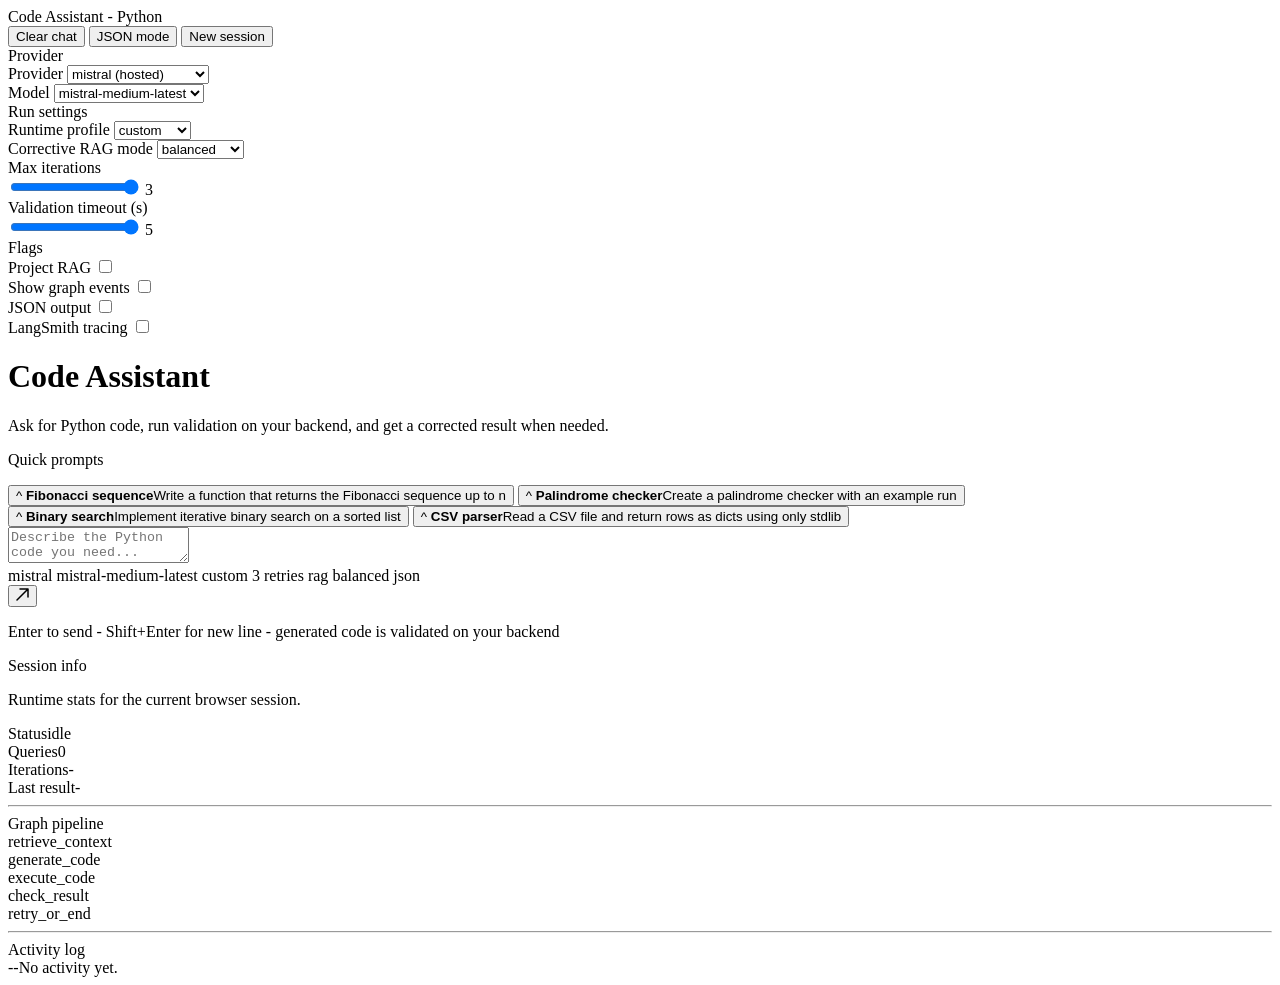
==== public/index.html @ 8888f4f9 "Add secure BYOK key vault and dynamic provider model sync" ====
<!DOCTYPE html>
<html lang="en">
<head>
<meta charset="UTF-8" />
<meta name="viewport" content="width=device-width, initial-scale=1" />
<title>Code Assistant - LangGraph + Hosted Models</title>
<link rel="preconnect" href="https://fonts.googleapis.com" />
<link rel="preconnect" href="https://fonts.gstatic.com" crossorigin />
<link
  href="https://fonts.googleapis.com/css2?family=Lora:ital,wght@0,400;0,500;0,600;1,400;1,500&family=JetBrains+Mono:wght@400;500&family=Geist:wght@300;400;500&display=swap"
  rel="stylesheet"
/>
<link rel="stylesheet" href="/styles.css" />
</head>
<body>
  <div class="topbar">
    <div class="wordmark">
      <span class="wordmark-title">Code Assistant</span>
      <span class="wordmark-sep">-</span>
      <span class="wordmark-sub">Python</span>
    </div>
    <div class="topbar-right">
      <button class="tbtn" type="button" onclick="clearAll()">Clear chat</button>
      <button class="tbtn" id="jsonBtn" type="button" onclick="toggleJson()">JSON mode</button>
      <button class="tbtn fill" type="button" onclick="clearAll()">New session</button>
    </div>
  </div>

  <div class="layout">
    <aside class="left-panel">
      <div class="lp-section">
        <div class="lp-label">Provider</div>
        <div class="field">
          <label class="field-label" for="providerSel">Provider</label>
          <select class="field-select" id="providerSel" onchange="handleProvider()">
            <option value="openai">openai (hosted)</option>
            <option value="mistral" selected>mistral (hosted)</option>
            <option value="local">local (HuggingFace)</option>
          </select>
        </div>
        <div class="field" id="modelField">
          <label class="field-label" for="modelSel">Model</label>
          <select class="field-select" id="modelSel" onchange="markRuntimeProfileCustom();updatePills()">
            <option>mistral-small-latest</option>
            <option selected>mistral-medium-latest</option>
            <option>codestral-latest</option>
          </select>
        </div>
        <div class="field" id="savedKeyField" style="display:none">
          <label class="field-label" for="savedKeySel">Saved key</label>
          <div class="range-row">
            <select class="field-select" id="savedKeySel" onchange="handleSavedKeyChange()">
              <option value="">server default key</option>
            </select>
            <button class="tbtn" type="button" onclick="removeSelectedApiKey()">Remove</button>
          </div>
        </div>
        <div class="field" id="addKeyField" style="display:none">
          <label class="field-label" for="apiKeyInput">Add API key</label>
          <input class="field-input" id="apiKeyInput" type="password" placeholder="Paste provider API key" autocomplete="off" />
          <div class="range-row">
            <button class="tbtn" type="button" onclick="saveApiKey()">+ Add key</button>
          </div>
        </div>
        <div class="field" id="localField" style="display:none">
          <label class="field-label" for="localPath">Local model / adapter path</label>
          <input class="field-input" id="localPath" type="text" value="Qwen/Qwen2.5-Coder-0.5B-Instruct" />
        </div>
      </div>

      <div class="lp-section">
        <div class="lp-label">Run settings</div>
        <div class="field">
          <label class="field-label" for="runtimeProfile">Runtime profile</label>
          <select class="field-select" id="runtimeProfile" onchange="applyRuntimeProfile()">
            <option value="custom" selected>custom</option>
            <option value="fast">fast</option>
            <option value="balanced">balanced</option>
            <option value="accurate">accurate</option>
          </select>
        </div>
        <div class="field">
          <label class="field-label" for="correctiveRagMode">Corrective RAG mode</label>
          <select class="field-select" id="correctiveRagMode" onchange="syncCorrectiveRagMode()">
            <option value="fast">fast</option>
            <option value="balanced" selected>balanced</option>
            <option value="aggressive">aggressive</option>
          </select>
        </div>
        <div class="field">
          <label class="field-label" for="maxIter">Max iterations</label>
          <div class="range-row">
            <input type="range" min="1" max="3" value="3" step="1" id="maxIter" oninput="document.getElementById('iN').textContent=this.value;markRuntimeProfileCustom();updatePills()" />
            <span class="range-num" id="iN">3</span>
          </div>
        </div>
        <div class="field">
          <label class="field-label" for="timeoutR">Validation timeout (s)</label>
          <div class="range-row">
            <input type="range" min="1" max="5" value="5" step="1" id="timeoutR" oninput="document.getElementById('tN').textContent=this.value;markRuntimeProfileCustom()" />
            <span class="range-num" id="tN">5</span>
          </div>
        </div>
      </div>

      <div class="lp-section">
        <div class="lp-label">Flags</div>
        <div class="toggle-field">
          <span class="toggle-text">Project RAG</span>
          <label class="sw"><input type="checkbox" id="ragToggle" onchange="syncRag()" /><span class="sw-track"></span></label>
        </div>
        <div class="toggle-field">
          <span class="toggle-text">Show graph events</span>
          <label class="sw"><input type="checkbox" id="showEvents" /><span class="sw-track"></span></label>
        </div>
        <div class="toggle-field">
          <span class="toggle-text">JSON output</span>
          <label class="sw"><input type="checkbox" id="jsonToggle" onchange="syncJson()" /><span class="sw-track"></span></label>
        </div>
        <div class="toggle-field">
          <span class="toggle-text">LangSmith tracing</span>
          <label class="sw"><input type="checkbox" id="tracing" /><span class="sw-track"></span></label>
        </div>
      </div>
    </aside>

    <div class="center">
      <div class="chat-area" id="chatArea">
        <div id="welcome">
          <div class="welcome">
            <h1>Code Assistant</h1>
            <p class="welcome-body">
              Ask for Python code, run validation on your backend, and get a corrected result when needed.
            </p>
            <p class="welcome-examples-label">Quick prompts</p>
            <div class="examples-list">
              <button class="ex-btn" type="button" data-prompt="Write a function that returns the Fibonacci sequence up to n." onclick="fillExample(this)">
                <span class="ex-arrow">^</span>
                <span class="ex-text"><strong>Fibonacci sequence</strong>Write a function that returns the Fibonacci sequence up to n</span>
              </button>
              <button class="ex-btn" type="button" data-prompt="Create a palindrome checker with an example run." onclick="fillExample(this)">
                <span class="ex-arrow">^</span>
                <span class="ex-text"><strong>Palindrome checker</strong>Create a palindrome checker with an example run</span>
              </button>
              <button class="ex-btn" type="button" data-prompt="Implement iterative binary search on a sorted list." onclick="fillExample(this)">
                <span class="ex-arrow">^</span>
                <span class="ex-text"><strong>Binary search</strong>Implement iterative binary search on a sorted list</span>
              </button>
              <button class="ex-btn" type="button" data-prompt="Read a CSV file and return rows as dicts using only stdlib." onclick="fillExample(this)">
                <span class="ex-arrow">^</span>
                <span class="ex-text"><strong>CSV parser</strong>Read a CSV file and return rows as dicts using only stdlib</span>
              </button>
            </div>
          </div>
        </div>
        <div id="msgs" class="message-wrap" style="display:none"></div>
      </div>

      <div class="input-zone">
        <div class="input-inner">
          <div class="textarea-wrap">
            <textarea id="prompt" placeholder="Describe the Python code you need..." rows="2" oninput="autoH(this)" onkeydown="handleKey(event)"></textarea>
            <div class="input-row">
              <div class="input-hints">
                <span class="hint-pill active" id="pp">mistral</span>
                <span class="hint-pill active" id="pm">mistral-medium-latest</span>
                <span class="hint-pill" id="pf">custom</span>
                <span class="hint-pill" id="pi">3 retries</span>
                <span class="hint-pill" id="pr">rag</span>
                <span class="hint-pill" id="pc">balanced</span>
                <span class="hint-pill" id="pj">json</span>
              </div>
              <button class="send-btn" id="sendBtn" type="button" onclick="send()">
                <svg width="13" height="13" viewBox="0 0 13 13" fill="none" aria-hidden="true">
                  <path d="M1 12L12 1M12 1H4M12 1V9" stroke="currentColor" stroke-width="1.5" stroke-linecap="round" stroke-linejoin="round"></path>
                </svg>
              </button>
            </div>
          </div>
          <p class="input-fn">Enter to send - Shift+Enter for new line - generated code is validated on your backend</p>
        </div>
      </div>
    </div>

    <div class="right-panel">
      <div class="rp-head">Session info</div>
      <p class="rp-sub">Runtime stats for the current browser session.</p>
      <div class="stat-block">
        <div class="stat-row"><span class="stat-key">Status</span><span class="stat-val" id="sStat" style="color:var(--ink3)">idle</span></div>
        <div class="stat-row"><span class="stat-key">Queries</span><span class="stat-val" id="sQ">0</span></div>
        <div class="stat-row"><span class="stat-key">Iterations</span><span class="stat-val" id="sI">-</span></div>
        <div class="stat-row"><span class="stat-key">Last result</span><span class="stat-val" id="sR">-</span></div>
      </div>
      <hr class="rp-divider" />
      <div class="rp-head">Graph pipeline</div>
      <div class="pipeline-steps" id="pipe">
        <div class="ps wait" data-stage="retrieve_context"><span class="ps-dot"></span>retrieve_context</div>
        <div class="ps wait" data-stage="generate_code"><span class="ps-dot"></span>generate_code</div>
        <div class="ps wait" data-stage="execute_code"><span class="ps-dot"></span>execute_code</div>
        <div class="ps wait" data-stage="check_result"><span class="ps-dot"></span>check_result</div>
        <div class="ps wait" data-stage="retry_or_end"><span class="ps-dot"></span>retry_or_end</div>
      </div>
      <hr class="rp-divider" />
      <div class="rp-log-label">Activity log</div>
      <div id="actLog">
        <div class="log-entry"><span class="log-time">--</span><span class="log-txt" style="color:var(--ink4)">No activity yet.</span></div>
      </div>
    </div>
  </div>

  <script src="/config.js?v=20260316a"></script>
  <script src="/app.js?v=20260316a"></script>
</body>
</html>
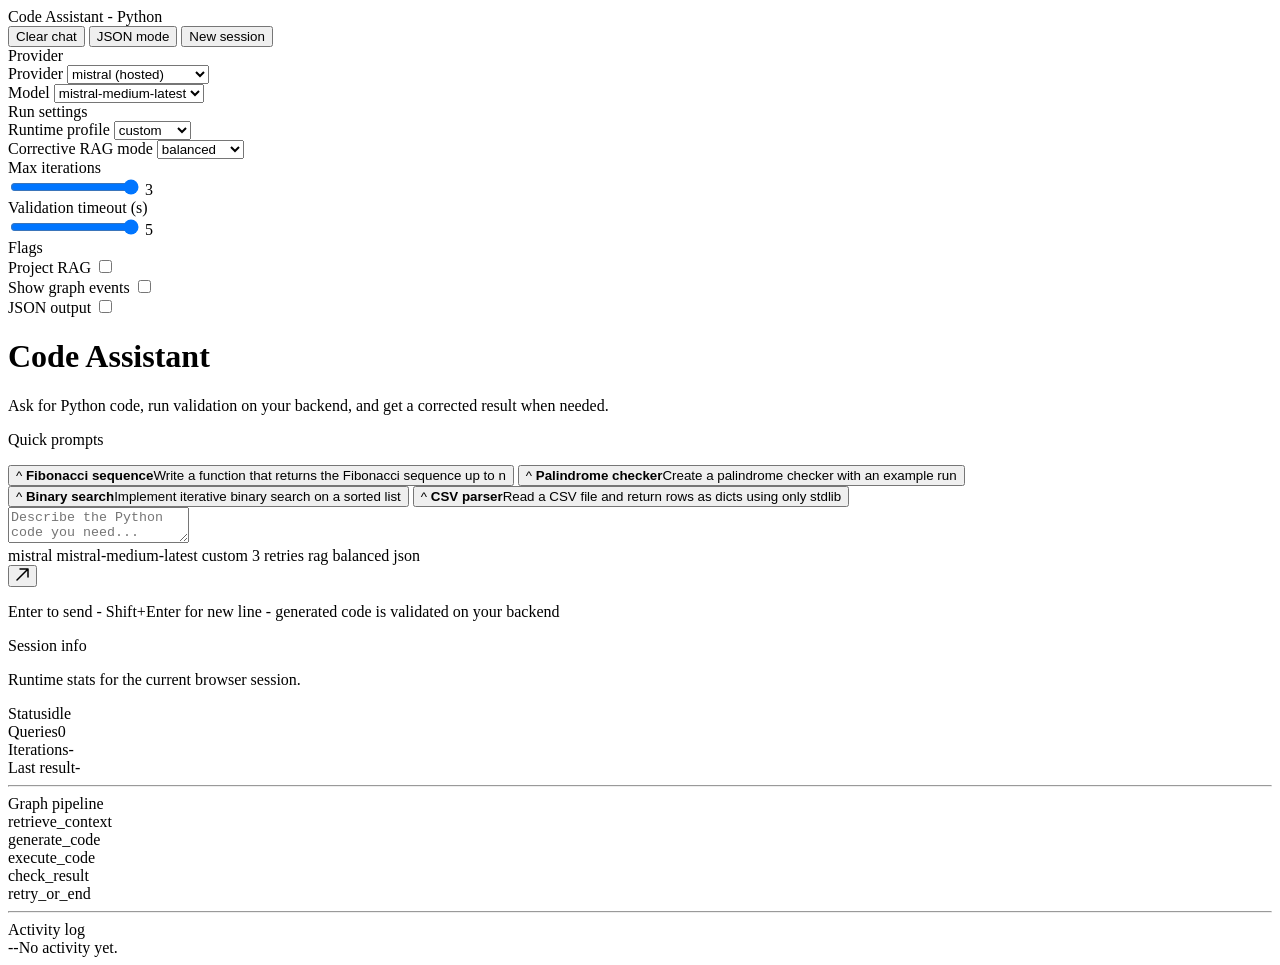
==== commit 0e2b2c11: "Remove LangSmith tracing toggle from user UI" ====
--- a/public/index.html
+++ b/public/index.html
@@ -34,6 +34,7 @@
           <label class="field-label" for="providerSel">Provider</label>
           <select class="field-select" id="providerSel" onchange="handleProvider()">
             <option value="openai">openai (hosted)</option>
+            <option value="openrouter">openrouter (hosted)</option>
             <option value="mistral" selected>mistral (hosted)</option>
             <option value="local">local (HuggingFace)</option>
           </select>
@@ -50,16 +51,10 @@
           <label class="field-label" for="savedKeySel">Saved key</label>
           <div class="range-row">
             <select class="field-select" id="savedKeySel" onchange="handleSavedKeyChange()">
-              <option value="">server default key</option>
+              <option value="" disabled selected>no saved keys</option>
             </select>
+            <button class="tbtn" type="button" onclick="saveApiKey()">+ Add key</button>
             <button class="tbtn" type="button" onclick="removeSelectedApiKey()">Remove</button>
-          </div>
-        </div>
-        <div class="field" id="addKeyField" style="display:none">
-          <label class="field-label" for="apiKeyInput">Add API key</label>
-          <input class="field-input" id="apiKeyInput" type="password" placeholder="Paste provider API key" autocomplete="off" />
-          <div class="range-row">
-            <button class="tbtn" type="button" onclick="saveApiKey()">+ Add key</button>
           </div>
         </div>
         <div class="field" id="localField" style="display:none">
@@ -116,10 +111,6 @@
         <div class="toggle-field">
           <span class="toggle-text">JSON output</span>
           <label class="sw"><input type="checkbox" id="jsonToggle" onchange="syncJson()" /><span class="sw-track"></span></label>
-        </div>
-        <div class="toggle-field">
-          <span class="toggle-text">LangSmith tracing</span>
-          <label class="sw"><input type="checkbox" id="tracing" /><span class="sw-track"></span></label>
         </div>
       </div>
     </aside>
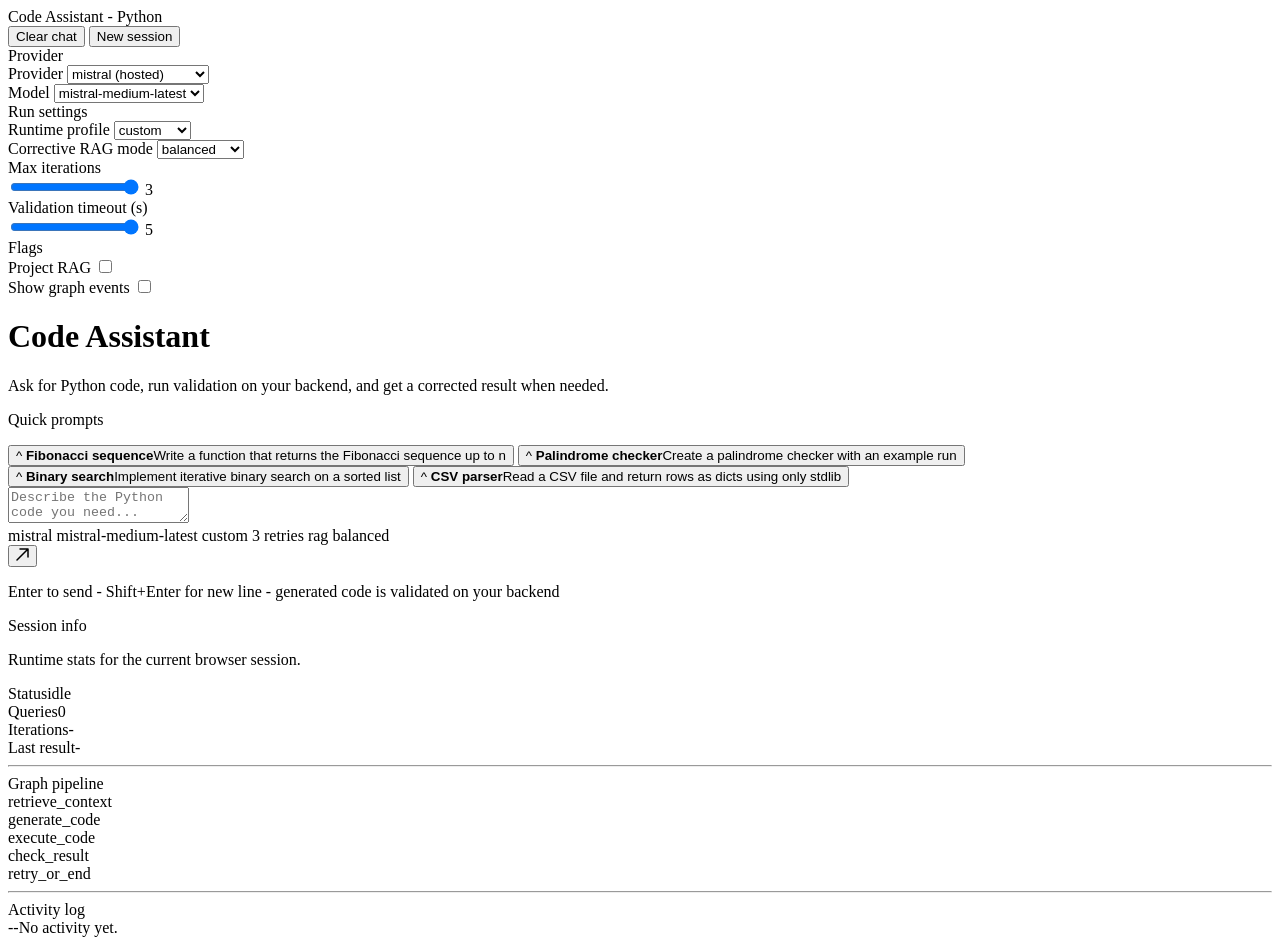
==== commit 2f62f5c0: "Remove JSON mode controls from user interface" ====
--- a/public/index.html
+++ b/public/index.html
@@ -21,7 +21,6 @@
     </div>
     <div class="topbar-right">
       <button class="tbtn" type="button" onclick="clearAll()">Clear chat</button>
-      <button class="tbtn" id="jsonBtn" type="button" onclick="toggleJson()">JSON mode</button>
       <button class="tbtn fill" type="button" onclick="clearAll()">New session</button>
     </div>
   </div>
@@ -108,10 +107,6 @@
           <span class="toggle-text">Show graph events</span>
           <label class="sw"><input type="checkbox" id="showEvents" /><span class="sw-track"></span></label>
         </div>
-        <div class="toggle-field">
-          <span class="toggle-text">JSON output</span>
-          <label class="sw"><input type="checkbox" id="jsonToggle" onchange="syncJson()" /><span class="sw-track"></span></label>
-        </div>
       </div>
     </aside>
 
@@ -159,7 +154,6 @@
                 <span class="hint-pill" id="pi">3 retries</span>
                 <span class="hint-pill" id="pr">rag</span>
                 <span class="hint-pill" id="pc">balanced</span>
-                <span class="hint-pill" id="pj">json</span>
               </div>
               <button class="send-btn" id="sendBtn" type="button" onclick="send()">
                 <svg width="13" height="13" viewBox="0 0 13 13" fill="none" aria-hidden="true">
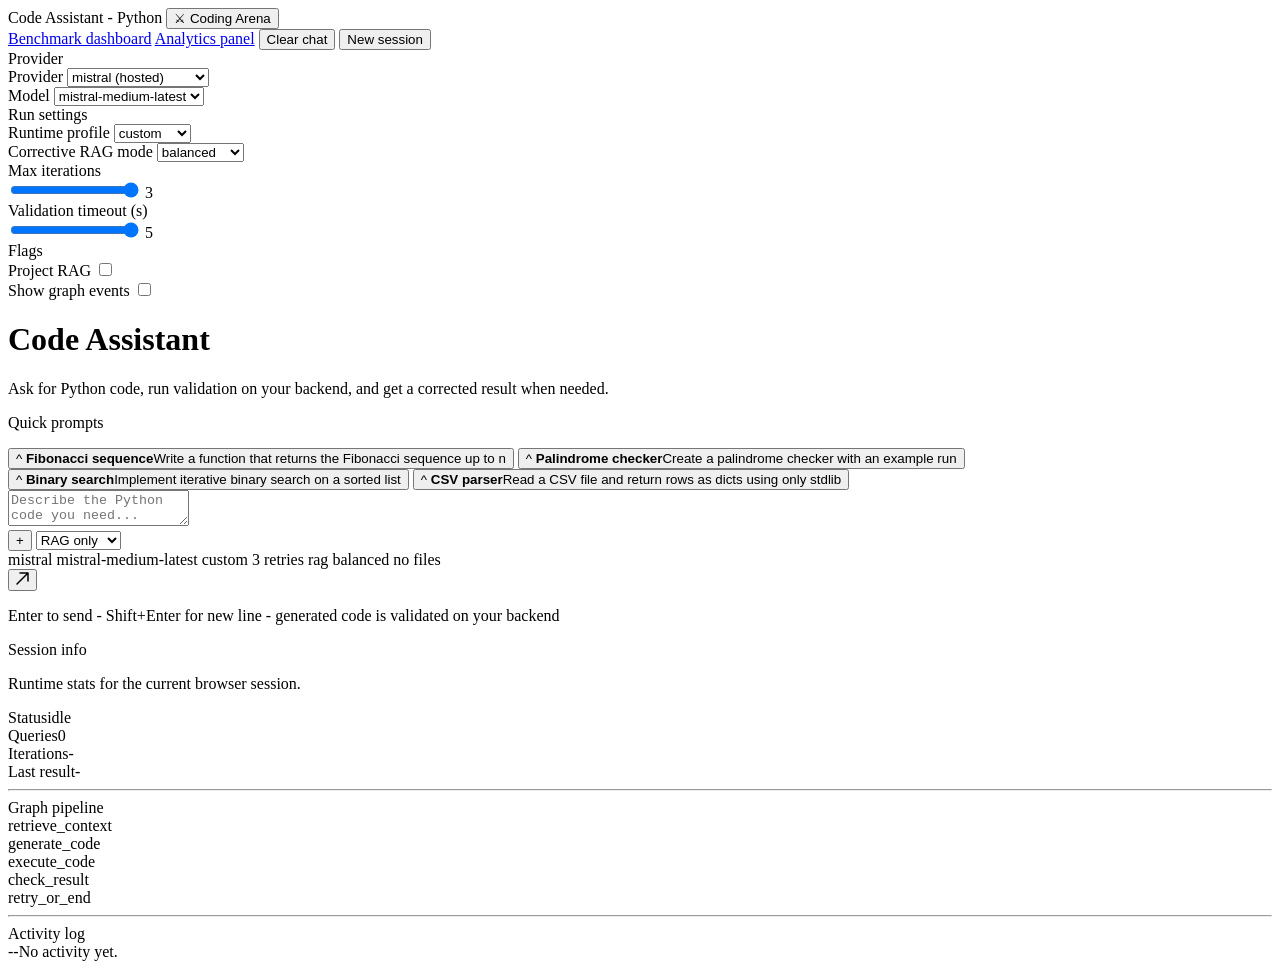
==== commit fdd9e589: "chore: sync latest updates across app, docs, and analytics" ====
--- a/public/index.html
+++ b/public/index.html
@@ -18,8 +18,14 @@
       <span class="wordmark-title">Code Assistant</span>
       <span class="wordmark-sep">-</span>
       <span class="wordmark-sub">Python</span>
+      <button class="arena-btn" id="arenaToggleBtn" type="button" onclick="toggleArenaMode()" aria-label="Toggle Coding Arena mode">
+        <span class="arena-btn-icon">⚔</span>
+        <span class="arena-btn-text">Coding Arena</span>
+      </button>
     </div>
     <div class="topbar-right">
+      <a class="tbtn" href="/benchmark.html">Benchmark dashboard</a>
+      <a class="tbtn" href="/analytics.html">Analytics panel</a>
       <button class="tbtn" type="button" onclick="clearAll()">Clear chat</button>
       <button class="tbtn fill" type="button" onclick="clearAll()">New session</button>
     </div>
@@ -46,15 +52,18 @@
             <option>codestral-latest</option>
           </select>
         </div>
-        <div class="field" id="savedKeyField" style="display:none">
+        <div class="field key-field" id="savedKeyField" style="display:none">
           <label class="field-label" for="savedKeySel">Saved key</label>
-          <div class="range-row">
-            <select class="field-select" id="savedKeySel" onchange="handleSavedKeyChange()">
-              <option value="" disabled selected>no saved keys</option>
+          <div class="key-row">
+            <select class="field-select key-select" id="savedKeySel" onchange="handleSavedKeyChange()">
+              <option value="" disabled selected>No saved keys yet</option>
             </select>
-            <button class="tbtn" type="button" onclick="saveApiKey()">+ Add key</button>
-            <button class="tbtn" type="button" onclick="removeSelectedApiKey()">Remove</button>
-          </div>
+            <div class="key-actions">
+              <button class="tbtn key-btn add" type="button" onclick="saveApiKey()">+ Add key</button>
+              <button class="tbtn key-btn remove" type="button" onclick="removeSelectedApiKey()">Remove</button>
+            </div>
+          </div>
+          <p class="field-help">Use your own provider key for this session.</p>
         </div>
         <div class="field" id="localField" style="display:none">
           <label class="field-label" for="localPath">Local model / adapter path</label>
@@ -140,13 +149,46 @@
           </div>
         </div>
         <div id="msgs" class="message-wrap" style="display:none"></div>
+
+        <div id="arenaWrap" class="arena-wrap" style="display:none">
+          <div class="arena-head">
+            <h2>Coding Arena: RAG vs Normal</h2>
+            <p>Same prompt, two strategies. Left uses project RAG. Right uses direct model output.</p>
+          </div>
+          <div class="arena-panels">
+            <section class="arena-panel">
+              <div class="arena-panel-head">
+                <span class="arena-badge rag">RAG Mode</span>
+                <span class="arena-model" id="arenaRagModel">mistral-medium-latest</span>
+              </div>
+              <div id="arenaMsgsRag" class="arena-messages"></div>
+            </section>
+            <section class="arena-panel">
+              <div class="arena-panel-head">
+                <span class="arena-badge normal">Normal Mode</span>
+                <span class="arena-model" id="arenaNormalModel">mistral-medium-latest</span>
+              </div>
+              <div id="arenaMsgsNormal" class="arena-messages"></div>
+            </section>
+          </div>
+        </div>
       </div>
 
       <div class="input-zone">
         <div class="input-inner">
           <div class="textarea-wrap">
+            <div class="attach-strip" id="attachmentStrip" style="display:none">
+              <div class="attach-list" id="attachmentList"></div>
+            </div>
             <textarea id="prompt" placeholder="Describe the Python code you need..." rows="2" oninput="autoH(this)" onkeydown="handleKey(event)"></textarea>
             <div class="input-row">
+              <div class="attach-actions">
+                <button class="attach-btn" id="attachBtn" type="button" onclick="openAttachmentPicker()" title="Attach files">+</button>
+                <select class="attach-mode" id="attachMode" onchange="updateAttachmentModePill()">
+                  <option value="rag_only" selected>RAG only</option>
+                  <option value="both">Both sides</option>
+                </select>
+              </div>
               <div class="input-hints">
                 <span class="hint-pill active" id="pp">mistral</span>
                 <span class="hint-pill active" id="pm">mistral-medium-latest</span>
@@ -154,6 +196,7 @@
                 <span class="hint-pill" id="pi">3 retries</span>
                 <span class="hint-pill" id="pr">rag</span>
                 <span class="hint-pill" id="pc">balanced</span>
+                <span class="hint-pill" id="pa">no files</span>
               </div>
               <button class="send-btn" id="sendBtn" type="button" onclick="send()">
                 <svg width="13" height="13" viewBox="0 0 13 13" fill="none" aria-hidden="true">
@@ -163,6 +206,7 @@
             </div>
           </div>
           <p class="input-fn">Enter to send - Shift+Enter for new line - generated code is validated on your backend</p>
+          <input id="attachmentInput" type="file" multiple accept=".pdf,.docx,.txt,.md,.py,.js,.jsx,.ts,.tsx,.java,.go,.rs,.cpp,.c,.cs,.rb,.php,.swift,.kt,.kts,.sql,.sh,.yaml,.yml,.json" style="display:none" />
         </div>
       </div>
     </div>
